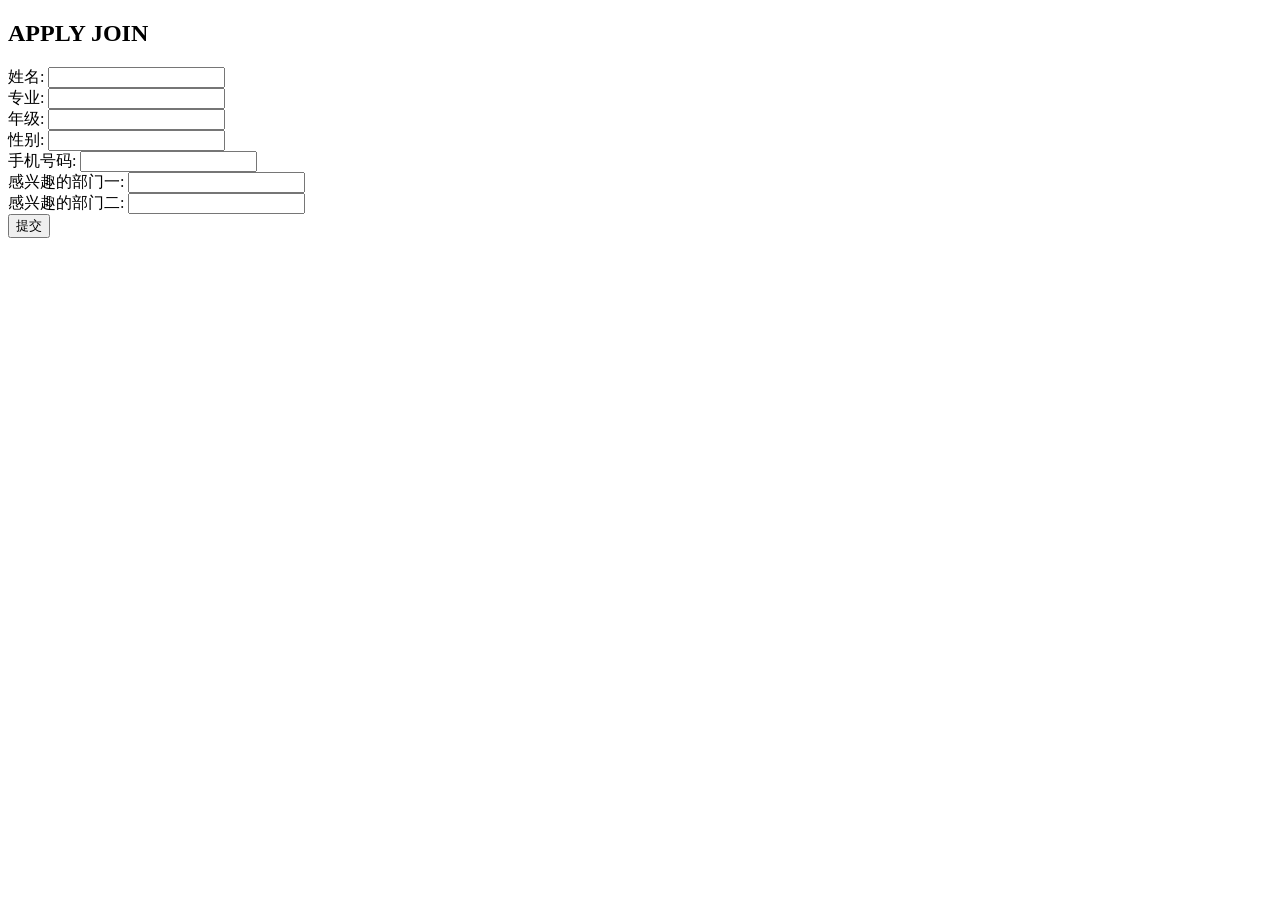
==== Contact.html @ 19037885 "first commit" ====
<!DOCTYPE html>
<html lang="en">

<head>
  <meta charset="UTF-8">
  <meta name="viewport" content="width=device-width, initial-scale=1.0">
  <title>Document</title>
</head>

<body>
  <!-- 填写信息表单 -->
  <a class="apply section">
    <section id="apply">
      <h2>
        APPLY JOIN
      </h2>
      <form action="submit.php" class="apply-form" method="post">
        <div class="form-row">
          <label for="student-name">姓名:</label>
          <input id="student-name" name="student_name" required oninput="checkInputs();updateButtonColor()"
            type="text" />
        </div>
        <div class="form-row">
          <label for="major">专业:</label>
          <input id="major" name="major" required oninput="checkInputs();updateButtonColor()" type="text" />
        </div>
        <div class="form-row">
          <label for="class">年级:</label>
          <input list="c" id="class" name="class_" required oninput="checkInputs();updateButtonColor()" type="text" />
          <datalist id="c">
            <option value="22级">
            <option value="23级">
            <option value="24级">


          </datalist>
        </div>
        <div class="form-row">
          <label for="gender">性别:</label>
          <input list="genders" id="gender" name="gender" required oninput="checkInputs();updateButtonColor()"
            type="text" />
        </div>
        <div class="form-row">
          <label for="telephone_number">手机号码:</label>
          <input id="telephone_number" name="telephone_number" required oninput="checkInputs();updateButtonColor()"
            type="text" />
        </div>
        <div class="form-row">
          <label for="department-1">感兴趣的部门一:</label>
          <input list="departments" id="department-1" name="department_1" required
            oninput="checkInputs();updateButtonColor()" type="text" />
          <datalist id="departments">
            <option value="技术组">
            <option value="资源组">
            <option value="秘书组">
            <option value="宣传组">
            <option value="外联组">
          </datalist>
        </div>
        <div class="form-row">
          <label for="department-2">感兴趣的部门二:</label>
          <input list="departments" id="department-2" name="department_2" required
            oninput="checkInputs();updateButtonColor()" type="text" />
        </div>
        <div class="form-row">
          <input id="submit-button" type="submit" value="提交" />
        </div>

      </form>

  </a>
</body>
<script>
  document.querySelector('.apply-form').addEventListener('submit', async function (event) {
    event.preventDefault();

    const formData = {
      'student_name': document.querySelector('input[name="student-name"]').value,
      'student_id': document.querySelector('input[name="student-id"]').value,
      'major': document.querySelector('input[name="major"]').value,
      'class': document.querySelector('input[name="class"]').value,
      'gender': document.querySelector('input[name="gender"]').value,
      'department_1': document.querySelector('input[name="department-1"]').value,
      'department_2': document.querySelector('input[name="department-2"]').value
    };

    try {
      const response = await fetch('/submit', {
        method: 'POST',
        headers: {
          'Content-Type': 'application/json'
        },
        body: JSON.stringify(formData)
      });

      const data = await response.json();

      if (data.message) {
        alert('提交成功，期待你的加入！');
      } else {
        alert('提交失败，请重试！');
      }
    } catch (error) {
      alert('提交失败，请重试！');
    }
  });
</script>

</html>
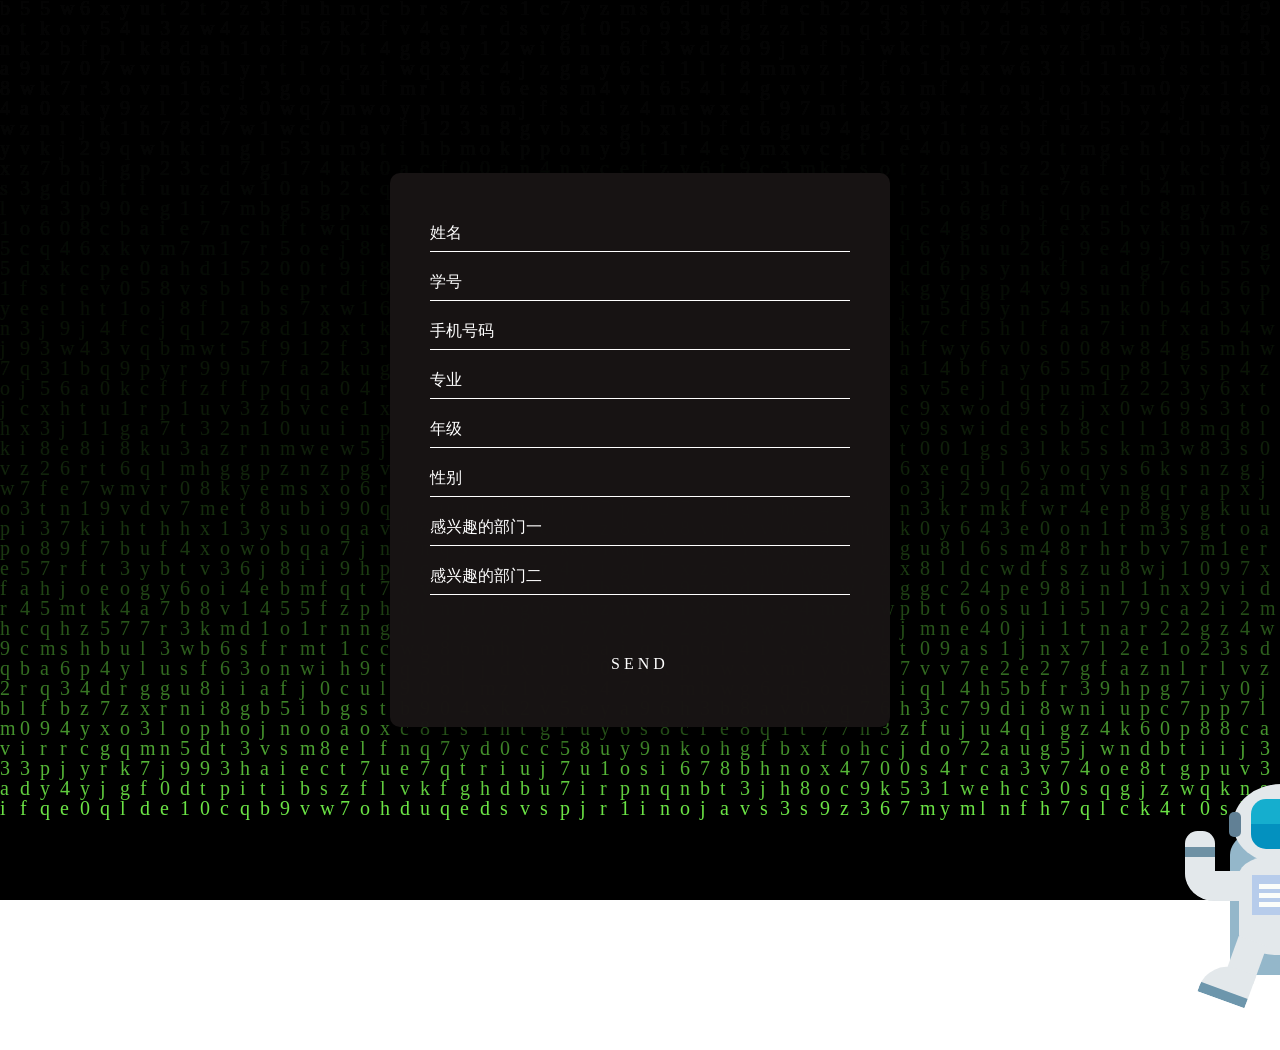
==== commit 70e69975: "整合1" ====
--- a/Contact.html
+++ b/Contact.html
@@ -4,71 +4,393 @@
 <head>
   <meta charset="UTF-8">
   <meta name="viewport" content="width=device-width, initial-scale=1.0">
-  <title>Document</title>
+  <title>加入我们</title>
 </head>
+<style>
+  * {
+    margin: 0;
+    padding: 0;
+  }
+
+  body {
+    overflow: hidden;
+  }
+
+  canvas {
+    background-color: #000;
+    width: 100vw;
+    height: 100vh;
+  }
+
+  .login-box {
+    position: absolute;
+    top: 50%;
+    left: 50%;
+    width: 500px;
+    padding: 40px;
+    transform: translate(-50%, -50%);
+    background: rgba(24, 20, 20, 0.987);
+    box-sizing: border-box;
+    box-shadow: 0 15px 25px rgba(0, 0, 0, .6);
+    border-radius: 10px;
+  }
+
+  .login-box .user-box {
+    position: relative;
+  }
+
+  .login-box .user-box input {
+    width: 100%;
+    padding: 10px 0;
+    font-size: 16px;
+    color: #fff;
+    margin-bottom: 10px;
+    border: none;
+    border-bottom: 1px solid #fff;
+    outline: none;
+    background: transparent;
+  }
+
+  .login-box .user-box label {
+    position: absolute;
+    top: 0;
+    left: 0;
+    padding: 10px 0;
+    font-size: 16px;
+    color: #fff;
+    pointer-events: none;
+    transition: .5s;
+  }
+
+  .login-box .user-box input:focus~label,
+  .login-box .user-box input:valid~label {
+    top: -20px;
+    left: 0;
+    color: #bdb8b8;
+    font-size: 12px;
+  }
+
+  .login-box form a {
+    position: relative;
+    display: inline-block;
+    padding: 10px 20px;
+    color: #ffffff;
+    font-size: 16px;
+    text-decoration: none;
+    text-transform: uppercase;
+    overflow: hidden;
+    transition: .5s;
+    margin-top: 40px;
+    letter-spacing: 4px
+  }
+
+  .login-box a:hover {
+    background: #03f40f;
+    color: #fff;
+    border-radius: 5px;
+    box-shadow: 0 0 5px #03f40f,
+      0 0 25px #03f40f,
+      0 0 50px #03f40f,
+      0 0 100px #03f40f;
+  }
+
+  .login-box a span {
+    position: absolute;
+    display: block;
+  }
+
+  @keyframes btn-anim1 {
+    0% {
+      left: -100%;
+    }
+
+    50%,
+    100% {
+      left: 100%;
+    }
+  }
+
+  .login-box a span:nth-child(1) {
+    bottom: 2px;
+    left: -100%;
+    width: 100%;
+    height: 2px;
+    background: linear-gradient(90deg, transparent, #03f40f);
+    animation: btn-anim1 2s linear infinite;
+  }
+
+
+  @keyframes astronaut {
+    0% {
+      transform: rotate(0deg);
+    }
+
+    100% {
+      transform: rotate(360deg);
+    }
+  }
+
+  .astronaut {
+    width: 250px;
+    height: 300px;
+    position: absolute;
+    z-index: 11;
+    top: calc(100% - 150px);
+    /* 相对于页面底部减去150px */
+    left: calc(100% - 125px);
+    /* 相对于页面右侧减去125px */
+    animation: astronaut 5s linear infinite;
+  }
+
+  .schoolbag {
+    width: 100px;
+    height: 150px;
+    position: absolute;
+    z-index: 1;
+    top: calc(50% - 75px);
+    left: calc(50% - 50px);
+    background-color: #94b7ca;
+    border-radius: 50px 50px 0 0 / 30px 30px 0 0;
+  }
+
+  .head {
+    width: 97px;
+    height: 80px;
+    position: absolute;
+    z-index: 3;
+    background: -webkit-linear-gradient(left, #e3e8eb 0%, #e3e8eb 50%, #fbfdfa 50%, #fbfdfa 100%);
+    border-radius: 50%;
+    top: 34px;
+    left: calc(50% - 47.5px);
+  }
+
+  .head:after {
+    content: "";
+    width: 60px;
+    height: 50px;
+    position: absolute;
+    top: calc(50% - 25px);
+    left: calc(50% - 30px);
+    background: -webkit-linear-gradient(top, #15aece 0%, #15aece 50%, #0391bf 50%, #0391bf 100%);
+    border-radius: 15px;
+  }
+
+  .head:before {
+    content: "";
+    width: 12px;
+    height: 25px;
+    position: absolute;
+    top: calc(50% - 12.5px);
+    left: -4px;
+    background-color: #618095;
+    border-radius: 5px;
+    box-shadow: 92px 0px 0px #618095;
+  }
+
+  .body {
+    width: 85px;
+    height: 100px;
+    position: absolute;
+    z-index: 2;
+    background-color: #fffbff;
+    border-radius: 40px / 20px;
+    top: 105px;
+    left: calc(50% - 41px);
+    background: -webkit-linear-gradient(left, #e3e8eb 0%, #e3e8eb 50%, #fbfdfa 50%, #fbfdfa 100%);
+  }
+
+  .panel {
+    width: 60px;
+    height: 40px;
+    position: absolute;
+    top: 20px;
+    left: calc(50% - 30px);
+    background-color: #b7cceb;
+  }
+
+  .panel:before {
+    content: "";
+    width: 30px;
+    height: 5px;
+    position: absolute;
+    top: 9px;
+    left: 7px;
+    background-color: #fbfdfa;
+    box-shadow: 0px 9px 0px #fbfdfa, 0px 18px 0px #fbfdfa;
+  }
+
+  .panel:after {
+    content: "";
+    width: 8px;
+    height: 8px;
+    position: absolute;
+    top: 9px;
+    right: 7px;
+    background-color: #fbfdfa;
+    border-radius: 50%;
+    box-shadow: 0px 14px 0px 2px #fbfdfa;
+  }
+
+  .arm {
+    width: 80px;
+    height: 30px;
+    position: absolute;
+    top: 121px;
+    z-index: 2;
+  }
+
+  .arm-left {
+    left: 30px;
+    background-color: #e3e8eb;
+    border-radius: 0 0 0 39px;
+  }
+
+  .arm-right {
+    right: 30px;
+    background-color: #fbfdfa;
+    border-radius: 0 0 39px 0;
+  }
+
+  .arm-left:before,
+  .arm-right:before {
+    content: "";
+    width: 30px;
+    height: 70px;
+    position: absolute;
+    top: -40px;
+  }
+
+  .arm-left:before {
+    border-radius: 50px 50px 0px 120px / 50px 50px 0 110px;
+    left: 0;
+    background-color: #e3e8eb;
+  }
+
+  .arm-right:before {
+    border-radius: 50px 50px 120px 0 / 50px 50px 110px 0;
+    right: 0;
+    background-color: #fbfdfa;
+  }
+
+  .arm-left:after,
+  .arm-right:after {
+    content: "";
+    width: 30px;
+    height: 10px;
+    position: absolute;
+    top: -24px;
+  }
+
+  .arm-left:after {
+    background-color: #6e91a4;
+    left: 0;
+  }
+
+  .arm-right:after {
+    right: 0;
+    background-color: #b6d2e0;
+  }
+
+  .leg {
+    width: 30px;
+    height: 40px;
+    position: absolute;
+    z-index: 2;
+    bottom: 70px;
+  }
+
+  .leg-left {
+    left: 76px;
+    background-color: #e3e8eb;
+    transform: rotate(20deg);
+  }
+
+  .leg-right {
+    right: 73px;
+    background-color: #fbfdfa;
+    transform: rotate(-20deg);
+  }
+
+  .leg-left:before,
+  .leg-right:before {
+    content: "";
+    width: 50px;
+    height: 25px;
+    position: absolute;
+    bottom: -26px;
+  }
+
+  .leg-left:before {
+    left: -20px;
+    background-color: #e3e8eb;
+    border-radius: 30px 0 0 0;
+    border-bottom: 10px solid #6d96ac;
+  }
+
+  .leg-right:before {
+    right: -20px;
+    background-color: #fbfdfa;
+    border-radius: 0 30px 0 0;
+    border-bottom: 10px solid #b0cfe4;
+  }
+</style>
 
 <body>
-  <!-- 填写信息表单 -->
-  <a class="apply section">
-    <section id="apply">
-      <h2>
-        APPLY JOIN
-      </h2>
-      <form action="submit.php" class="apply-form" method="post">
-        <div class="form-row">
-          <label for="student-name">姓名:</label>
-          <input id="student-name" name="student_name" required oninput="checkInputs();updateButtonColor()"
-            type="text" />
-        </div>
-        <div class="form-row">
-          <label for="major">专业:</label>
-          <input id="major" name="major" required oninput="checkInputs();updateButtonColor()" type="text" />
-        </div>
-        <div class="form-row">
-          <label for="class">年级:</label>
-          <input list="c" id="class" name="class_" required oninput="checkInputs();updateButtonColor()" type="text" />
-          <datalist id="c">
-            <option value="22级">
-            <option value="23级">
-            <option value="24级">
-
-
-          </datalist>
-        </div>
-        <div class="form-row">
-          <label for="gender">性别:</label>
-          <input list="genders" id="gender" name="gender" required oninput="checkInputs();updateButtonColor()"
-            type="text" />
-        </div>
-        <div class="form-row">
-          <label for="telephone_number">手机号码:</label>
-          <input id="telephone_number" name="telephone_number" required oninput="checkInputs();updateButtonColor()"
-            type="text" />
-        </div>
-        <div class="form-row">
-          <label for="department-1">感兴趣的部门一:</label>
-          <input list="departments" id="department-1" name="department_1" required
-            oninput="checkInputs();updateButtonColor()" type="text" />
-          <datalist id="departments">
-            <option value="技术组">
-            <option value="资源组">
-            <option value="秘书组">
-            <option value="宣传组">
-            <option value="外联组">
-          </datalist>
-        </div>
-        <div class="form-row">
-          <label for="department-2">感兴趣的部门二:</label>
-          <input list="departments" id="department-2" name="department_2" required
-            oninput="checkInputs();updateButtonColor()" type="text" />
-        </div>
-        <div class="form-row">
-          <input id="submit-button" type="submit" value="提交" />
-        </div>
-
-      </form>
-
-  </a>
+  <canvas></canvas>
+  <div class="login-box">
+
+    <form action="submit.php" class="apply-form" method="post">
+      <div class="user-box">
+        <input type="text" name="student-name" required="">
+        <label>姓名</label>
+      </div>
+      <div class="user-box">
+        <input type="text" name="student-id" required="">
+        <label>学号</label>
+      </div>
+      <div class="user-box">
+        <input type="text" name="telephone_number" required="">
+        <label>手机号码</label>
+      </div>
+      <div class="user-box">
+        <input type="text" name="major" required="">
+        <label>专业</label>
+      </div>
+      <div class="user-box">
+        <input type="text" name="class" required="">
+        <label>年级</label>
+      </div>
+      <div class="user-box">
+        <input type="text" name="gender" required="">
+        <label>性别</label>
+      </div>
+      <div class="user-box">
+        <input type="text" name="department-1" required="">
+        <label>感兴趣的部门一</label>
+      </div>
+      <div class="user-box">
+        <input type="text" name="department-2" required="">
+        <label>感兴趣的部门二</label>
+      </div>
+      <center>
+        <a href="#" onclick="submitForm(); return false;">
+          SEND
+          <span></span>
+        </a>
+      </center>
+    </form>
+  </div>
+  <div data-js="astro" class="astronaut">
+    <div class="head"></div>
+    <div class="arm arm-left"></div>
+    <div class="arm arm-right"></div>
+    <div class="body">
+      <div class="panel"></div>
+    </div>
+    <div class="leg leg-left"></div>
+    <div class="leg leg-right"></div>
+    <div class="schoolbag"></div>
+  </div>
 </body>
 <script>
   document.querySelector('.apply-form').addEventListener('submit', async function (event) {
@@ -104,6 +426,64 @@
       alert('提交失败，请重试！');
     }
   });
+
+  // 要操作的画布
+  const cvs = document.querySelector('canvas');
+  // 画布上下文
+  const ctx = cvs.getContext('2d');
+
+  // 初始化画布宽高
+  function init() {
+    cvs.width = window.innerWidth * devicePixelRatio;
+    cvs.height = window.innerHeight * devicePixelRatio;
+  }
+  init();
+
+  // 根据DPR计算字体的大小（devicePixelRatio 设备像素比）
+  const fontSize = 20 * devicePixelRatio;
+  // 设置字体、字体大小（和CSS设置字体一样）
+  ctx.font = `${fontSize}px "Consolas"`;
+  // 计算总列数（fontSize相当于每列的宽度）
+  const columnCount = Math.floor(cvs.width / fontSize);
+  // 根据列数创建数组并填充为0
+  const charIndex = new Array(columnCount).fill(0);
+
+  // 绘制代码雨
+  function draw() {
+    // 加个渐隐效果
+    ctx.fillStyle = 'rgba(0,0,0,0.1)';
+    ctx.fillRect(0, 0, cvs.width, cvs.height);
+    // 设置字体颜色
+    ctx.fillStyle = '#6be445';
+    // 设置文本基线为顶部
+    ctx.textBaseline = 'top';
+    for (let i = 0; i < columnCount; i++) {
+      // 获取随机字符
+      const text = getRandomChar();
+      // 计算文字的x、y坐标
+      const x = i * fontSize;
+      const y = charIndex[i] * fontSize;
+      // 绘制文本
+      ctx.fillText(text, x, y);
+      // 超出画布归零
+      // 这里需要再加个判断，使之错开归零的时间点（Math.random()>0.99）
+      if (y > cvs.height && Math.random() > 0.99) {
+        charIndex[i] = 0;
+      } else {
+        charIndex[i]++;
+      }
+    }
+  }
+  // 开始绘制
+  draw();
+  // 每个50毫秒绘制一次
+  setInterval(draw, 50);
+
+  // 获取随机字符
+  function getRandomChar() {
+    const str = '0123456789abcdefghijklmnopqrstuvwxyz';
+    return str[Math.floor(Math.random() * str.length)];
+  }
 </script>
 
 </html>
